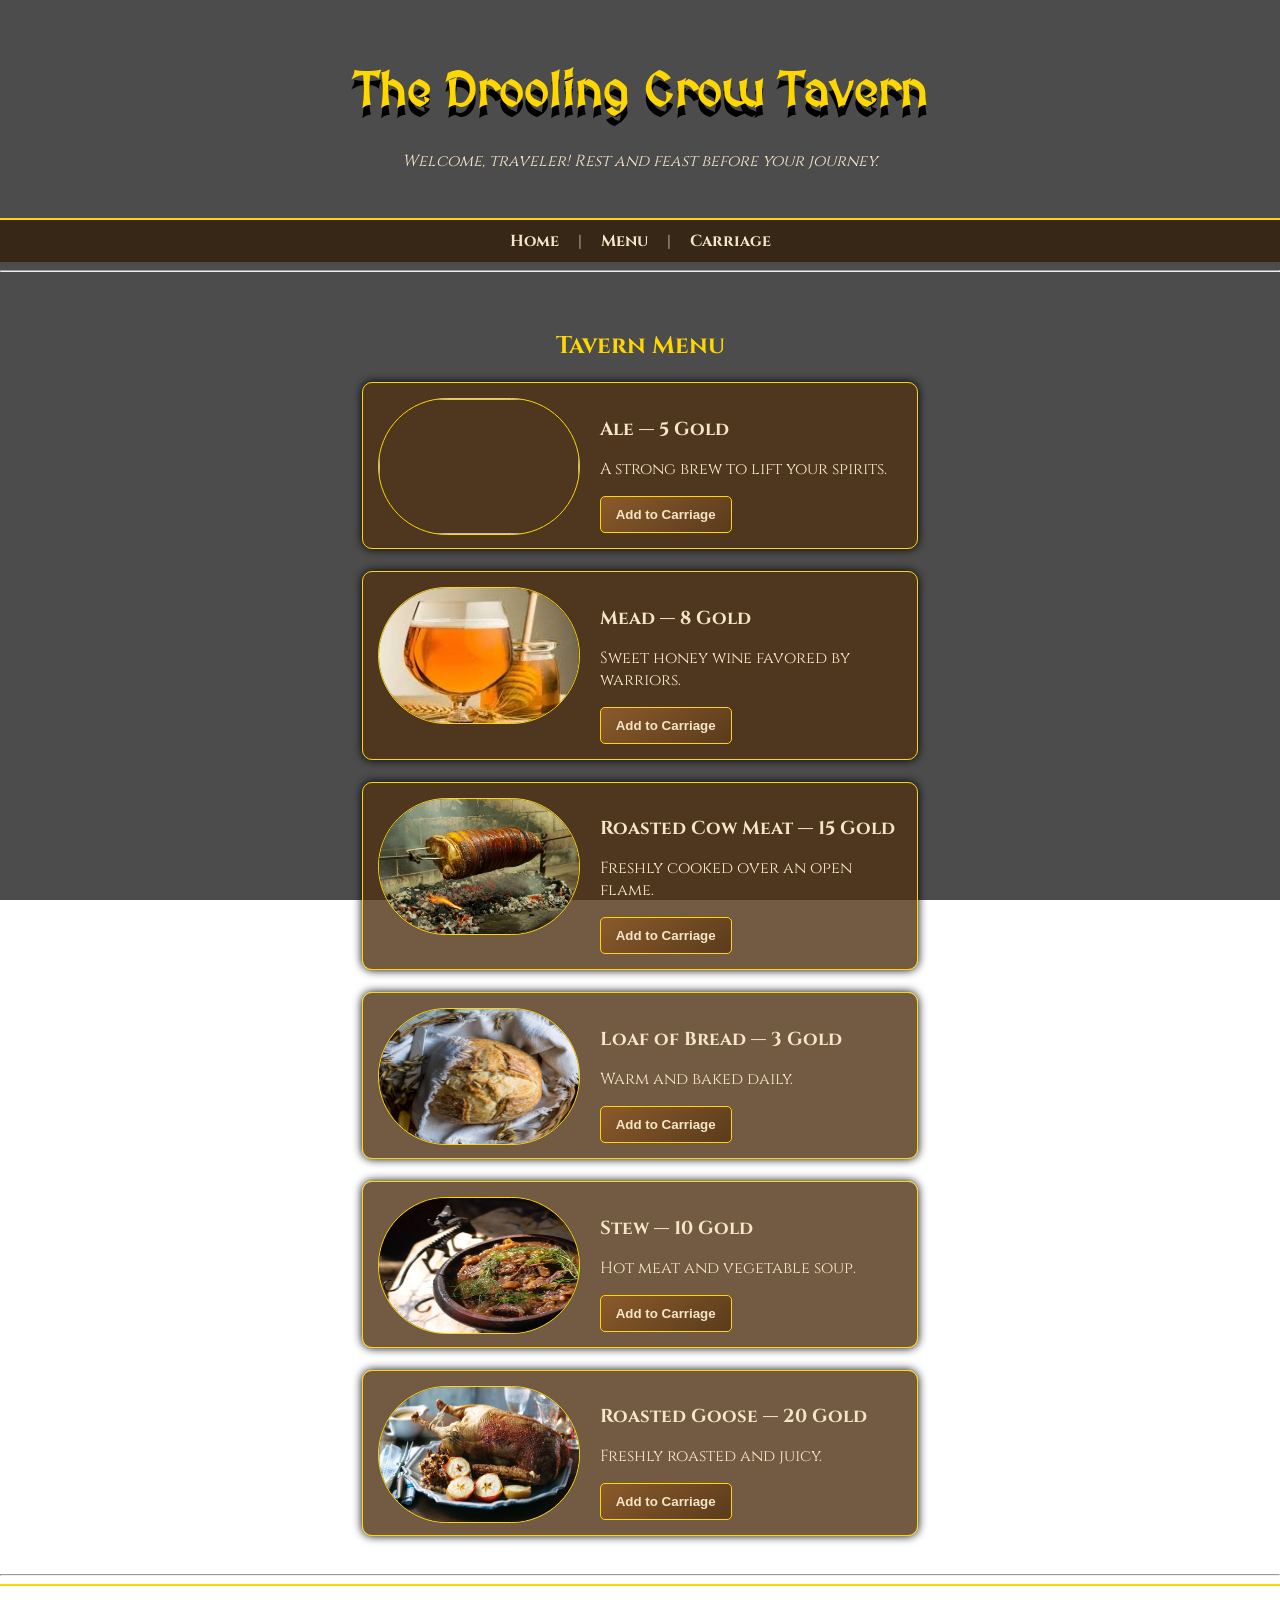
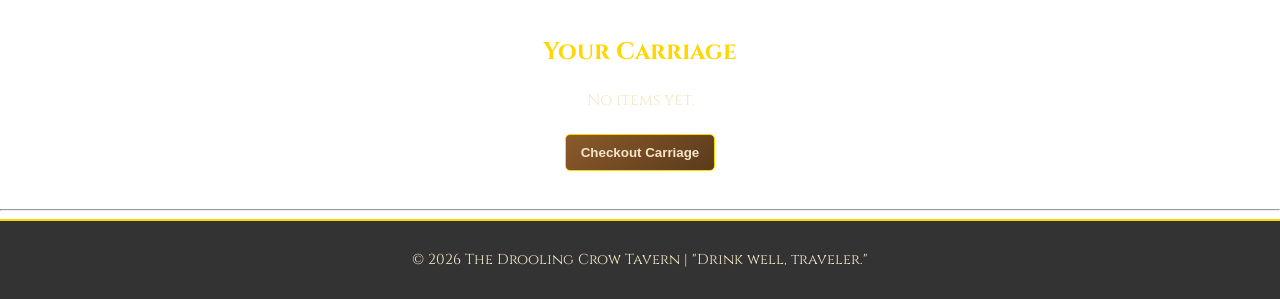
==== menu.html @ 5be358f6 "Add files via upload" ====
<!DOCTYPE html>
<html lang="en">
<head>
    <meta charset="UTF-8">
    <meta name="viewport" content="width=device-width, initial-scale=1.0">
    <title>The Drooling Crow Tavern</title>
	<link rel="stylesheet" href="main.css">
</head>
<body>

    
    <header>
        <h1>The Drooling Crow Tavern</h1>
        <p>Welcome, traveler! Rest and feast before your journey.</p>
    </header>

   
    <nav>
        <a href="index.html">Home</a> |
        <a href="menu.html">Menu</a> |
        <a href="#carriage">Carriage</a>
    </nav>

    <hr>

   
   <section id="menu">
    <h2>Tavern Menu</h2>

    <div>
        <img id="Ale" src="Ale.jpg">
        <h3>Ale — 5 Gold</h3>
        <p>A strong brew to lift your spirits.</p>
        <button onclick="addToCarriage('Ale', 5)">Add to Carriage</button>
    </div>
    <br>
    <div>
        <img id="Mead" src="mead.jpg">
        <h3>Mead — 8 Gold</h3>
        <p>Sweet honey wine favored by warriors.</p>
        <button onclick="addToCarriage('Mead', 8)">Add to Carriage</button>
    </div>
    <br>
    <div>
        <img id="Meat" src="meat.jpg">
        <h3>Roasted Cow Meat — 15 Gold</h3>
        <p>Freshly cooked over an open flame.</p>
        <button onclick="addToCarriage('Roasted Cow Meat', 15)">Add to Carriage</button>
    </div>
    <br>
    <div>
        <img id="Bread" src="bread.jpg">
        <h3>Loaf of Bread — 3 Gold</h3>
        <p>Warm and baked daily.</p>
        <button onclick="addToCarriage('Loaf of Bread', 3)">Add to Carriage</button>
    </div>
    <br>		
    <div>
        <img id="Stew" src="stew.jpg">
        <h3>Stew — 10 Gold</h3>
        <p>Hot meat and vegetable soup.</p>
        <button onclick="addToCarriage('Stew', 10)">Add to Carriage</button>
    </div>
    <br>		
    <div>
        <img id="Goose" src="goose.jpg">
        <h3>Roasted Goose — 20 Gold</h3>
        <p>Freshly roasted and juicy.</p>
        <button onclick="addToCarriage('Roasted Goose', 20)">Add to Carriage</button>
    </div>
</section>
    <hr>

   
   <section id="carriage">
    <h2>Your Carriage</h2>
    
    <p id="carriageItems">No items yet.</p>

    <button onclick="checkoutCarriage()">Checkout Carriage</button>
</section>

    <hr>

  
    <footer>
        <p>© 2026 The Drooling Crow Tavern	 | "Drink well, traveler."</p>
    </footer>
<script src="script.js"></script>
</body>
</html>
---- main.css ----
@import url('https://fonts.googleapis.com/css2?family=MedievalSharp&family=Cinzel:wght@400;700&display=swap');


body{
    margin: 0;
    font-family: 'Cinzel', serif;
    background: url('bg.jpg') no-repeat center center/cover;
    color: #f5e6c8;
}


body::before {
    content: "";
    position: fixed;
    inset: 0;
    background: rgba(0, 0, 0, 0.7);
    z-index: -1;
}


header {
    text-align: center;
    padding: 30px;
    border-bottom: 2px solid gold;
}

header h1 {
    font-family: 'MedievalSharp', cursive;
    font-size: 3rem;
    color: gold;
    text-shadow: 0px 10px 0px black;
}   

header p {
    font-style: italic;
}


nav {
    text-align: center;
    padding: 10px;
    background: rgba(50, 30, 10, 0.8);
}

nav a {
    color: #f5e6c8;
    text-decoration: none;
    margin: 0 15px;
    font-weight: bold;
}

nav a:hover {
    color: gold;
}


section {
    padding: 30px;
}


section div {
    background: rgba(80, 50, 20, 0.8);
    border: 1px solid gold;
    border-radius: 10px;
    padding: 15px;
    margin: 15px 0;
    box-shadow: 0 0 10px black;
	width:43%;
	margin:0% auto;
}

h2 {
    color: gold;
    text-align: center;
}

h3 {
    margin-bottom: 5px;	
}


button {
    background: linear-gradient(145deg, #8b5a2b, #5a3b1c);
    color: #f5e6c8;
    border: 1px solid gold;
    padding: 10px 15px;
    cursor: pointer;
    border-radius: 5px;
    font-weight: bold;
    transition: 0.3s;
}

button:hover {
    background: gold;
    color: black;
    box-shadow: 0 0 10px gold;
}

#carriage {
    text-align: center;
    border-top: 2px solid gold;
}

footer {
    text-align: center;
    padding: 15px;
    border-top: 2px solid gold;
    font-size: 0.9rem;
    background: rgba(0, 0, 0, 0.8);
}
#Ale {
  float: left;        
  margin-right: 20px; 
  width: 200px;
  height: 135px;
  border: 1px solid gold;
  border-radius:100px;
}

#Mead {
  float: left;        
  margin-right: 20px; 
  width: 200px;
  height: 135px;
  border: 1px solid gold;
  border-radius:100px;
}

#Meat {
  float: left;        
  margin-right: 20px; 
  width: 200px;
  height: 135px;
  border: 1px solid gold;
  border-radius:100px;
}

#Bread {
  float: left;        
  margin-right: 20px; 
  width: 200px;
  height: 135px;
  border: 1px solid gold;
  border-radius:100px;
}

#Stew {
  float: left;        
  margin-right: 20px; 
  width: 200px;
  height: 135px;
  border: 1px solid gold;
  border-radius:100px;
}

#Goose {
  float: left;        
  margin-right: 20px;
  width: 200px;
  height: 135px;
  border: 1px solid gold;
  border-radius:100px;
}

.menu-card::after {   
  content: "";
  display: table;
  clear: both;
}

#carriageItems {
    white-space: pre-wrap; 
    line-height: 1.6;
    margin-bottom: 20px;
}
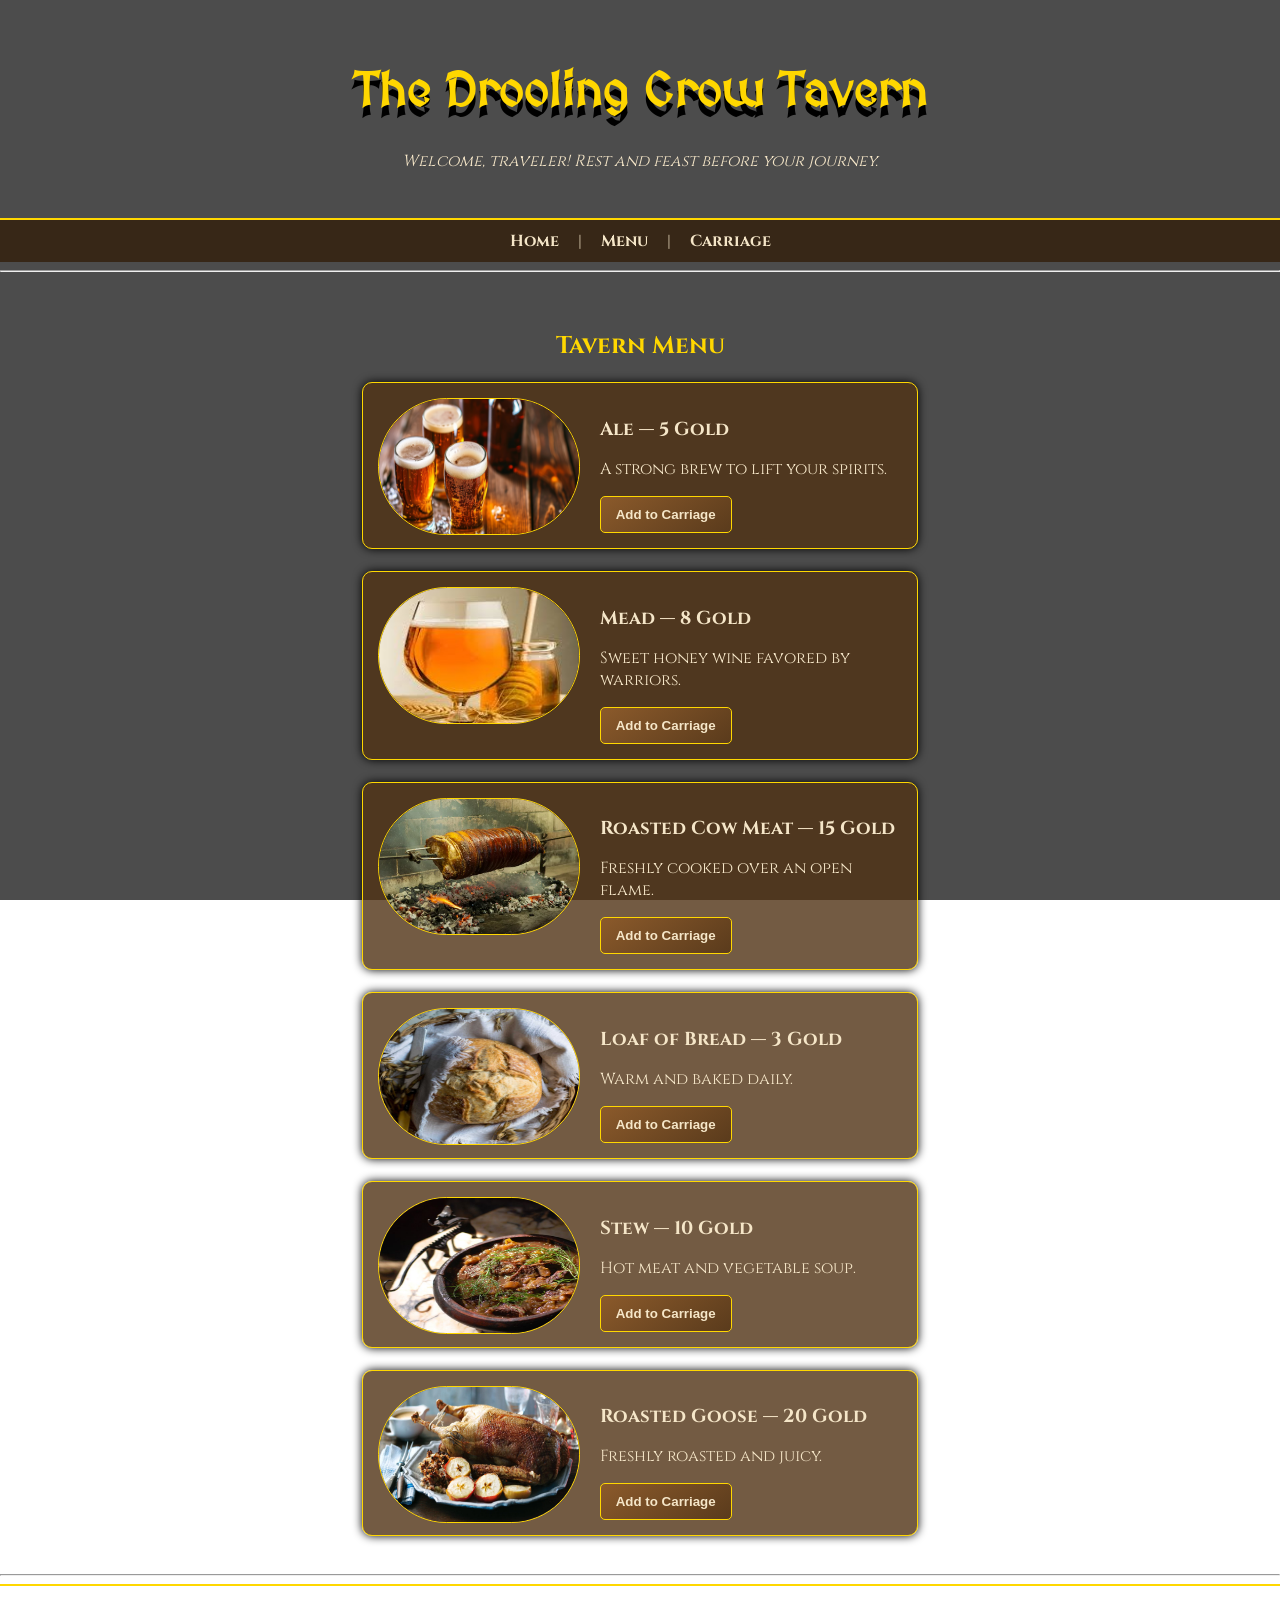
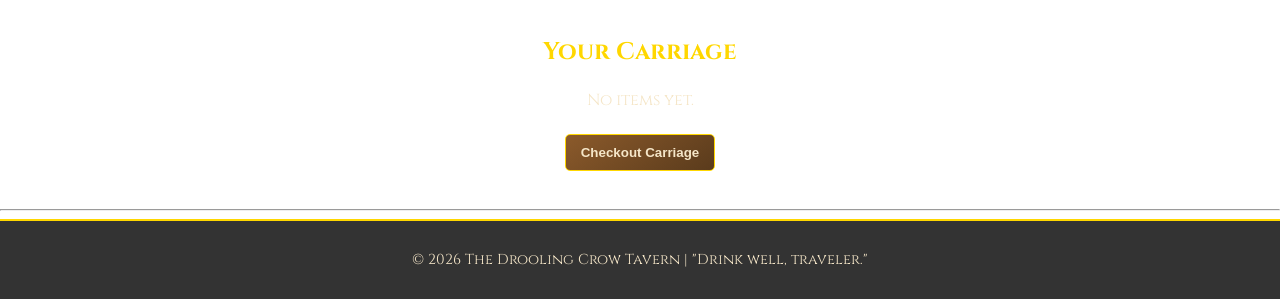
==== commit 0f329da7: "Update menu.html" ====
--- a/menu.html
+++ b/menu.html
@@ -28,7 +28,7 @@
     <h2>Tavern Menu</h2>
 
     <div>
-        <img id="Ale" src="Ale.jpg">
+        <img id="Ale" src="ale.jpg">
         <h3>Ale — 5 Gold</h3>
         <p>A strong brew to lift your spirits.</p>
         <button onclick="addToCarriage('Ale', 5)">Add to Carriage</button>
@@ -88,4 +88,4 @@
     </footer>
 <script src="script.js"></script>
 </body>
-</html>+</html>
